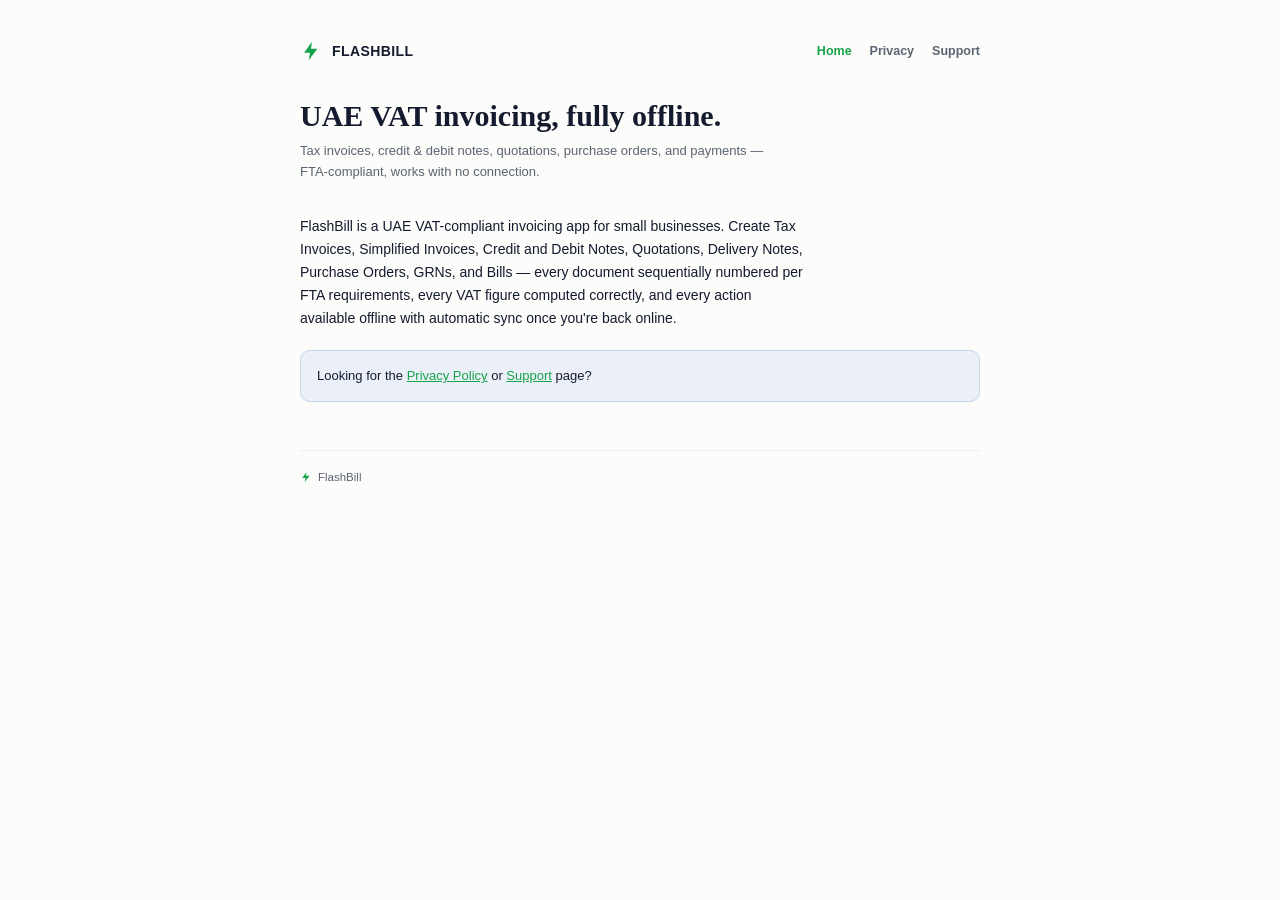
==== index.html @ 5b16a5dd "Add privacy policy, support, and landing pages" ====
<!doctype html>
<html lang="en">
<head>
<meta charset="utf-8" />
<meta name="viewport" content="width=device-width, initial-scale=1" />
<title>FlashBill</title>
<link rel="stylesheet" href="brand.css" />
</head>
<body>
<div class="wrap">
  <header class="top">
    <svg width="22" height="22" viewBox="0 0 24 24"><path d="M13 2L4.5 14H11L9.5 22L19 9.5H12L13 2Z" fill="var(--bolt)" /></svg>
    <span class="name">FLASHBILL</span>
    <nav class="pages">
      <a href="index.html" aria-current="page">Home</a>
      <a href="privacy.html">Privacy</a>
      <a href="support.html">Support</a>
    </nav>
  </header>

  <h1>UAE VAT invoicing, fully offline.</h1>
  <p class="subtitle">Tax invoices, credit &amp; debit notes, quotations, purchase orders, and payments — FTA-compliant, works with no connection.</p>

  <p>
    FlashBill is a UAE VAT-compliant invoicing app for small businesses. Create Tax Invoices,
    Simplified Invoices, Credit and Debit Notes, Quotations, Delivery Notes, Purchase Orders, GRNs,
    and Bills — every document sequentially numbered per FTA requirements, every VAT figure computed
    correctly, and every action available offline with automatic sync once you're back online.
  </p>

  <div class="callout">
    <p>Looking for the <a class="link" href="privacy.html">Privacy Policy</a> or <a class="link" href="support.html">Support</a> page?</p>
  </div>

  <footer class="bottom">
    <svg width="12" height="12" viewBox="0 0 24 24"><path d="M13 2L4.5 14H11L9.5 22L19 9.5H12L13 2Z" fill="var(--bolt)" /></svg>
    FlashBill
  </footer>
</div>
</body>
</html>
---- brand.css ----
:root {
  --paper: #FCFCFA;
  --ink: #141B2E;
  --navy: #1B3A6B;
  --navy-line: #C7D4E8;
  --navy-bg: #EBF0F8;
  --stone: #5B6472;
  --line: #DFE3E9;
  --hairline: #ECEEF1;
  --bolt: #16A34A;
  --bolt-bg: #E9F8EF;
  --bolt-line: #BFE7CE;
  --card-shadow: 0 1px 2px rgba(20, 27, 46, 0.04), 0 12px 32px -16px rgba(20, 27, 46, 0.18);
}

:root[data-theme="dark"] {
  --paper: #0E1320;
  --ink: #F3F5F8;
  --navy: #9FB6DC;
  --navy-line: #2C3B57;
  --navy-bg: #16223A;
  --stone: #9AA5B4;
  --line: #232C3F;
  --hairline: #1B2333;
  --bolt: #34D273;
  --bolt-bg: #10301F;
  --bolt-line: #1E4A31;
  --card-shadow: 0 1px 2px rgba(0, 0, 0, 0.3), 0 24px 48px -24px rgba(0, 0, 0, 0.6);
}

@media (prefers-color-scheme: dark) {
  :root:not([data-theme="light"]) {
    --paper: #0E1320;
    --ink: #F3F5F8;
    --navy: #9FB6DC;
    --navy-line: #2C3B57;
    --navy-bg: #16223A;
    --stone: #9AA5B4;
    --line: #232C3F;
    --hairline: #1B2333;
    --bolt: #34D273;
    --bolt-bg: #10301F;
    --bolt-line: #1E4A31;
    --card-shadow: 0 1px 2px rgba(0, 0, 0, 0.3), 0 24px 48px -24px rgba(0, 0, 0, 0.6);
  }
}

* { box-sizing: border-box; }

body {
  margin: 0;
  background: var(--paper);
  color: var(--ink);
  font-family: -apple-system, BlinkMacSystemFont, "Segoe UI", Roboto, Helvetica, Arial, sans-serif;
  -webkit-font-smoothing: antialiased;
}

.wrap {
  max-width: 720px;
  margin: 0 auto;
  padding: 40px 20px 80px;
}

header.top {
  display: flex;
  align-items: center;
  gap: 10px;
  margin-bottom: 36px;
}

header.top svg { display: block; flex: 0 0 auto; }

header.top .name {
  font-size: 14px;
  font-weight: 800;
  letter-spacing: 0.4px;
  color: var(--ink);
}

nav.pages {
  margin-left: auto;
  display: flex;
  gap: 18px;
}

nav.pages a {
  font-size: 12.5px;
  font-weight: 700;
  color: var(--stone);
  text-decoration: none;
}

nav.pages a[aria-current="page"] { color: var(--bolt); }
nav.pages a:hover { color: var(--ink); }

h1 {
  font-family: Georgia, "Times New Roman", serif;
  font-size: 30px;
  line-height: 1.2;
  margin: 0 0 6px;
  text-wrap: balance;
}

.subtitle {
  font-size: 13px;
  color: var(--stone);
  margin: 0 0 32px;
}

h2 {
  font-size: 15px;
  font-weight: 800;
  color: var(--ink);
  margin: 36px 0 10px;
  padding-top: 20px;
  border-top: 1px solid var(--hairline);
}

h2:first-of-type { border-top: none; padding-top: 0; }

p, li {
  font-size: 14px;
  line-height: 1.65;
  color: var(--ink);
  max-width: 65ch;
}

p { margin: 0 0 14px; }

ul { margin: 0 0 14px; padding-left: 20px; }
li { margin-bottom: 6px; }

.muted { color: var(--stone); }

.callout {
  background: var(--navy-bg);
  border: 1px solid var(--navy-line);
  border-radius: 10px;
  padding: 14px 16px;
  margin: 20px 0;
}

.callout p { margin: 0; font-size: 13px; }

.fill {
  background: var(--bolt-bg);
  border: 1px solid var(--bolt-line);
  border-radius: 4px;
  padding: 1px 6px;
  font-weight: 700;
  color: var(--bolt);
  font-size: 0.95em;
}

a.link { color: var(--bolt); }

footer.bottom {
  margin-top: 48px;
  padding-top: 20px;
  border-top: 1px solid var(--hairline);
  font-size: 11.5px;
  color: var(--stone);
  display: flex;
  align-items: center;
  gap: 6px;
}

footer.bottom svg { display: block; }

table.datatable {
  width: 100%;
  border-collapse: collapse;
  margin: 8px 0 20px;
  font-size: 13px;
}

table.datatable th, table.datatable td {
  text-align: left;
  padding: 8px 10px;
  border-bottom: 1px solid var(--hairline);
  vertical-align: top;
}

table.datatable th {
  font-size: 11px;
  text-transform: uppercase;
  letter-spacing: 0.6px;
  color: var(--stone);
  font-weight: 700;
}

.tablewrap { overflow-x: auto; }
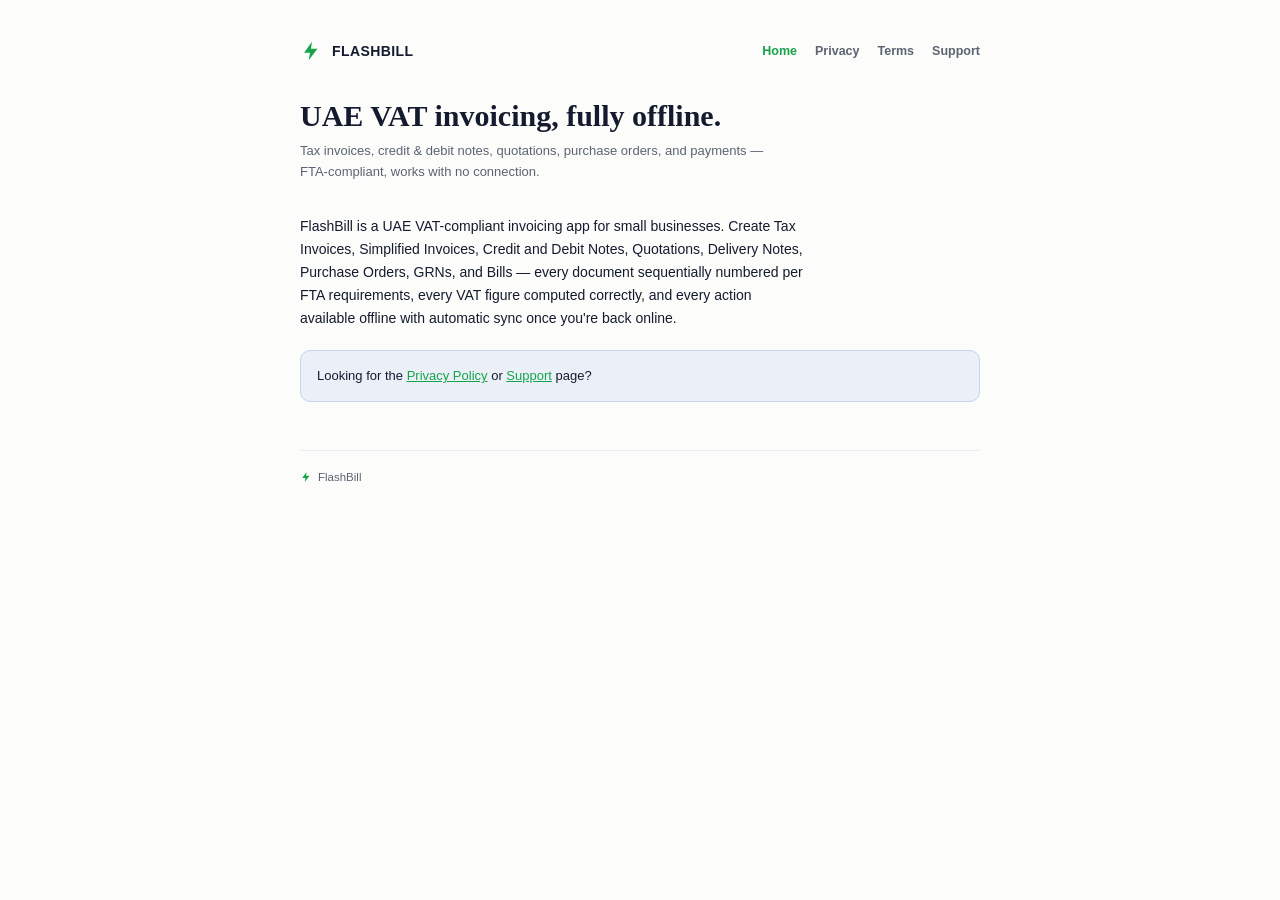
==== commit bb25a606: "Add Terms of Use page, link it from nav on every page" ====
--- a/index.html
+++ b/index.html
@@ -14,6 +14,7 @@
     <nav class="pages">
       <a href="index.html" aria-current="page">Home</a>
       <a href="privacy.html">Privacy</a>
+      <a href="terms.html">Terms</a>
       <a href="support.html">Support</a>
     </nav>
   </header>
